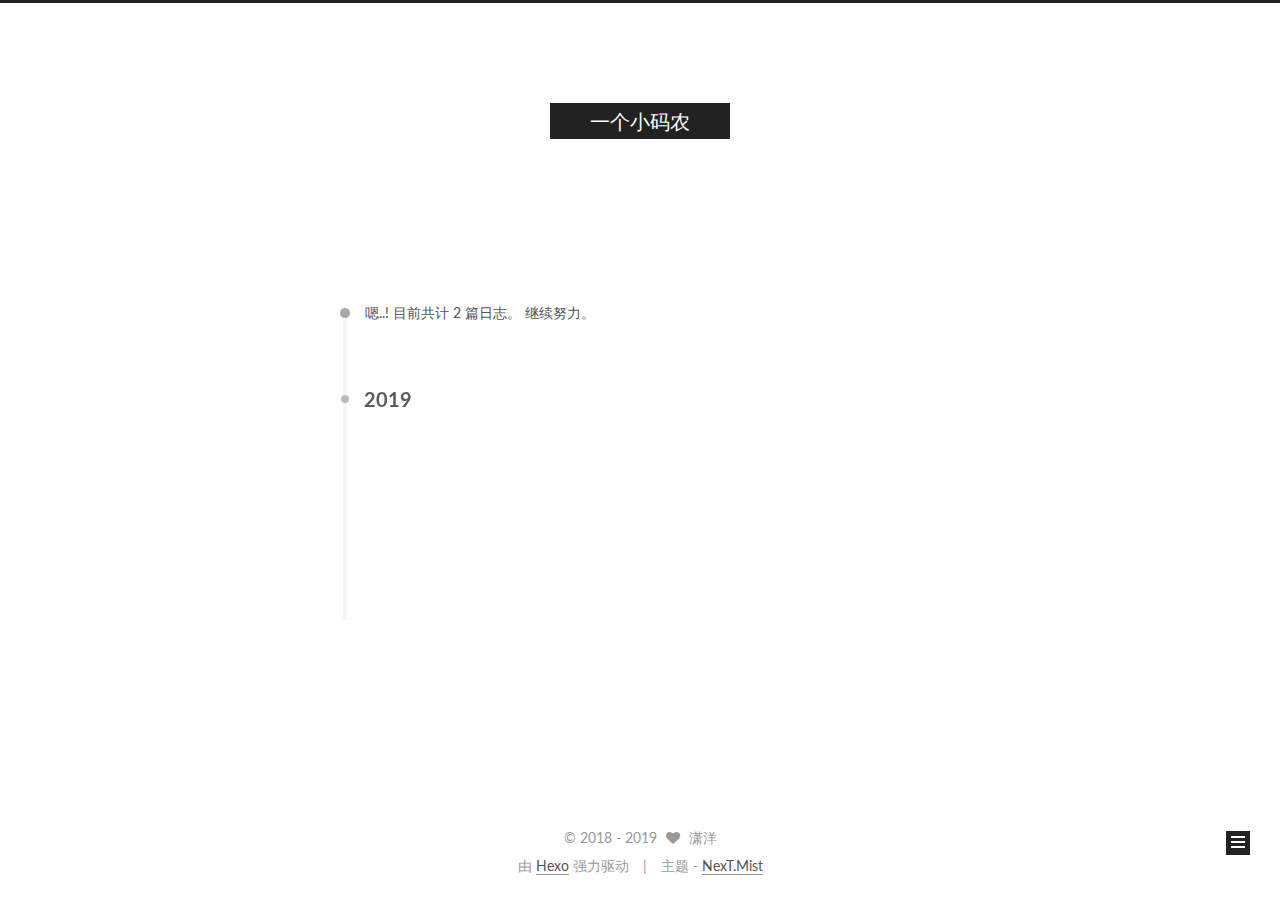
==== archives/index.html @ 67a206af "Site updated: 2019-01-12 18:33:57" ====
<!DOCTYPE html>



  


<html class="theme-next mist use-motion" lang="zh-Hans">
<head><meta name="generator" content="Hexo 3.8.0">
  <meta charset="UTF-8">
<meta http-equiv="X-UA-Compatible" content="IE=edge">
<meta name="viewport" content="width=device-width, initial-scale=1, maximum-scale=1">
<meta name="theme-color" content="#222">









<meta http-equiv="Cache-Control" content="no-transform">
<meta http-equiv="Cache-Control" content="no-siteapp">















  
  
  <link href="/lib/fancybox/source/jquery.fancybox.css?v=2.1.5" rel="stylesheet" type="text/css">




  
  
  
  

  
    
    
  

  

  

  

  

  
    
    
    <link href="//fonts.googleapis.com/css?family=Lato:300,300italic,400,400italic,700,700italic&subset=latin,latin-ext" rel="stylesheet" type="text/css">
  






<link href="/lib/font-awesome/css/font-awesome.min.css?v=4.6.2" rel="stylesheet" type="text/css">

<link href="/css/main.css?v=5.1.2" rel="stylesheet" type="text/css">


  <meta name="keywords" content="码农">








  <link rel="shortcut icon" type="image/x-icon" href="/favicon-1.ico?v=5.1.2">






<meta name="description" content="一个小码农的搬砖笔记">
<meta name="keywords" content="java, spring, 潇洋">
<meta property="og:type" content="website">
<meta property="og:title" content="一个小码农">
<meta property="og:url" content="http://yoursite.com/archives/index.html">
<meta property="og:site_name" content="一个小码农">
<meta property="og:description" content="一个小码农的搬砖笔记">
<meta property="og:locale" content="zh-Hans">
<meta name="twitter:card" content="summary">
<meta name="twitter:title" content="一个小码农">
<meta name="twitter:description" content="一个小码农的搬砖笔记">



<script type="text/javascript" id="hexo.configurations">
  var NexT = window.NexT || {};
  var CONFIG = {
    root: '/',
    scheme: 'Mist',
    sidebar: {"position":"left","display":"post","offset":12,"offset_float":12,"b2t":false,"scrollpercent":false,"onmobile":false},
    fancybox: true,
    tabs: true,
    motion: true,
    duoshuo: {
      userId: '0',
      author: '博主'
    },
    algolia: {
      applicationID: '',
      apiKey: '',
      indexName: '',
      hits: {"per_page":10},
      labels: {"input_placeholder":"Search for Posts","hits_empty":"We didn't find any results for the search: ${query}","hits_stats":"${hits} results found in ${time} ms"}
    }
  };
</script>



  <link rel="canonical" href="http://yoursite.com/archives/">





  <title>归档 | 一个小码农</title>
  














</head>

<body itemscope="" itemtype="http://schema.org/WebPage" lang="zh-Hans">

  
  
    
  

  <div class="container sidebar-position-left  page-archive  ">
    <div class="headband"></div>

    <header id="header" class="header" itemscope="" itemtype="http://schema.org/WPHeader">
      <div class="header-inner"><div class="site-brand-wrapper">
  <div class="site-meta ">
    

    <div class="custom-logo-site-title">
      <a href="/" class="brand" rel="start">
        <span class="logo-line-before"><i></i></span>
        <span class="site-title">一个小码农</span>
        <span class="logo-line-after"><i></i></span>
      </a>
    </div>
      
        <p class="site-subtitle"></p>
      
  </div>

  <div class="site-nav-toggle">
    <button>
      <span class="btn-bar"></span>
      <span class="btn-bar"></span>
      <span class="btn-bar"></span>
    </button>
  </div>
</div>

<nav class="site-nav">
  

  
    <ul id="menu" class="menu">
      
        
        <li class="menu-item menu-item-home">
          <a href="/" rel="section">
            
              <i class="menu-item-icon fa fa-fw fa-home"></i> <br>
            
            首页
          </a>
        </li>
      
        
        <li class="menu-item menu-item-archives">
          <a href="/archives/" rel="section">
            
              <i class="menu-item-icon fa fa-fw fa-archive"></i> <br>
            
            归档
          </a>
        </li>
      
        
        <li class="menu-item menu-item-tags">
          <a href="/tags/" rel="section">
            
              <i class="menu-item-icon fa fa-fw fa-tags"></i> <br>
            
            标签
          </a>
        </li>
      

      
    </ul>
  

  
</nav>



 </div>
    </header>

    <main id="main" class="main">
      <div class="main-inner">
        <div class="content-wrap">
          <div id="content" class="content">
            

  
  
  
  <div class="post-block archive">
    <div id="posts" class="posts-collapse">
      <span class="archive-move-on"></span>

      <span class="archive-page-counter">
        
        
        
          
        
        嗯..! 目前共计 2 篇日志。 继续努力。
      </span>

      

        
        
        

        
          
          <div class="collection-title">
            <h2 class="archive-year motion-element" id="archive-year-2019">2019</h2>
          </div>
        
        

        

  <article class="post post-type-normal" itemscope="" itemtype="http://schema.org/Article">
    <header class="post-header">

      <h2 class="post-title">
        
            <a class="post-title-link" href="/core-java/guava/" itemprop="url">
              
                <span itemprop="name">guava</span>
              
            </a>
        
      </h2>

      <div class="post-meta">
        <time class="post-time" itemprop="dateCreated" datetime="2019-01-12T11:44:44+08:00" content="2019-01-12">
          01-12
        </time>
      </div>

    </header>
  </article>



      

        
        
        

        
        

        

  <article class="post post-type-normal" itemscope="" itemtype="http://schema.org/Article">
    <header class="post-header">

      <h2 class="post-title">
        
            <a class="post-title-link" href="/uncategorized/hello-world/" itemprop="url">
              
                <span itemprop="name">Hello World</span>
              
            </a>
        
      </h2>

      <div class="post-meta">
        <time class="post-time" itemprop="dateCreated" datetime="2019-01-12T10:54:31+08:00" content="2019-01-12">
          01-12
        </time>
      </div>

    </header>
  </article>



      

    </div>
  </div>
  
  
  

  



          </div>
          


          

        </div>
        
          
  
  <div class="sidebar-toggle">
    <div class="sidebar-toggle-line-wrap">
      <span class="sidebar-toggle-line sidebar-toggle-line-first"></span>
      <span class="sidebar-toggle-line sidebar-toggle-line-middle"></span>
      <span class="sidebar-toggle-line sidebar-toggle-line-last"></span>
    </div>
  </div>

  <aside id="sidebar" class="sidebar">
    
    <div class="sidebar-inner">

      

      

      <section class="site-overview sidebar-panel sidebar-panel-active">
        <div class="site-author motion-element" itemprop="author" itemscope="" itemtype="http://schema.org/Person">
          <img class="site-author-image" itemprop="image" src="/uploads/avatar.jpg" alt="潇洋">
          <p class="site-author-name" itemprop="name">潇洋</p>
           
              <p class="site-description motion-element" itemprop="description">一个小码农的搬砖笔记</p>
          
        </div>
        <nav class="site-state motion-element">

          
            <div class="site-state-item site-state-posts">
              <a href="/archives/">
                <span class="site-state-item-count">2</span>
                <span class="site-state-item-name">日志</span>
              </a>
            </div>
          

          
            
            
            <div class="site-state-item site-state-categories">
              <a href="/categories/index.html">
                <span class="site-state-item-count">1</span>
                <span class="site-state-item-name">分类</span>
              </a>
            </div>
          

          
            
            
            <div class="site-state-item site-state-tags">
              <a href="/tags/index.html">
                <span class="site-state-item-count">2</span>
                <span class="site-state-item-name">标签</span>
              </a>
            </div>
          

        </nav>

        

        <div class="links-of-author motion-element">
          
            
              <span class="links-of-author-item">
                <a href="https://github.com/xiaoyang214" target="_blank" title="GitHub">
                  
                    <i class="fa fa-fw fa-github"></i>
                  
                    
                      GitHub
                    
                </a>
              </span>
            
              <span class="links-of-author-item">
                <a href="xiaoyangxiaolei214@gmail.com" target="_blank" title="Google">
                  
                    <i class="fa fa-fw fa-google"></i>
                  
                    
                      Google
                    
                </a>
              </span>
            
          
        </div>

        
        

        
        

        


      </section>

      

      

    </div>
  </aside>


        
      </div>
    </main>

    <footer id="footer" class="footer">
      <div class="footer-inner">
        <div class="copyright">
  
  &copy;  2018 - 
  <span itemprop="copyrightYear">2019</span>
  <span class="with-love">
    <i class="fa fa-heart"></i>
  </span>
  <span class="author" itemprop="copyrightHolder">潇洋</span>
</div>


<div class="powered-by">
  由 <a class="theme-link" href="https://hexo.io">Hexo</a> 强力驱动
</div>

<div class="theme-info">
  主题 -
  <a class="theme-link" href="https://github.com/iissnan/hexo-theme-next">
    NexT.Mist
  </a>
</div>


        

        
      </div>
    </footer>

    
      <div class="back-to-top">
        <i class="fa fa-arrow-up"></i>
        
      </div>
    

  </div>

  

<script type="text/javascript">
  if (Object.prototype.toString.call(window.Promise) !== '[object Function]') {
    window.Promise = null;
  }
</script>









  












  
  <script type="text/javascript" src="/lib/jquery/index.js?v=2.1.3"></script>

  
  <script type="text/javascript" src="/lib/fastclick/lib/fastclick.min.js?v=1.0.6"></script>

  
  <script type="text/javascript" src="/lib/jquery_lazyload/jquery.lazyload.js?v=1.9.7"></script>

  
  <script type="text/javascript" src="/lib/velocity/velocity.min.js?v=1.2.1"></script>

  
  <script type="text/javascript" src="/lib/velocity/velocity.ui.min.js?v=1.2.1"></script>

  
  <script type="text/javascript" src="/lib/fancybox/source/jquery.fancybox.pack.js?v=2.1.5"></script>


  


  <script type="text/javascript" src="/js/src/utils.js?v=5.1.2"></script>

  <script type="text/javascript" src="/js/src/motion.js?v=5.1.2"></script>



  
  

  
  
    <script type="text/javascript" id="motion.page.archive">
      $('.archive-year').velocity('transition.slideLeftIn');
    </script>
  


  


  <script type="text/javascript" src="/js/src/bootstrap.js?v=5.1.2"></script>



  


  




	





  





  






  





  

  

  

  

  

  

</body>
</html>
---- css/main.css ----
/* normalize.css v3.0.2 | MIT License | git.io/normalize */
html {
  font-family: sans-serif; /* 1 */
  -ms-text-size-adjust: 100%; /* 2 */
  -webkit-text-size-adjust: 100%; /* 2 */
}
body {
  margin: 0;
}
article,
aside,
details,
figcaption,
figure,
footer,
header,
hgroup,
main,
menu,
nav,
section,
summary {
  display: block;
}
audio,
canvas,
progress,
video {
  display: inline-block; /* 1 */
  vertical-align: baseline; /* 2 */
}
audio:not([controls]) {
  display: none;
  height: 0;
}
[hidden],
template {
  display: none;
}
a {
  background-color: transparent;
}
a:active,
a:hover {
  outline: 0;
}
abbr[title] {
  border-bottom: 1px dotted;
}
b,
strong {
  font-weight: bold;
}
dfn {
  font-style: italic;
}
h1 {
  font-size: 2em;
  margin: 0.67em 0;
}
mark {
  background: #ff0;
  color: #000;
}
small {
  font-size: 80%;
}
sub,
sup {
  font-size: 75%;
  line-height: 0;
  position: relative;
  vertical-align: baseline;
}
sup {
  top: -0.5em;
}
sub {
  bottom: -0.25em;
}
img {
  border: 0;
}
svg:not(:root) {
  overflow: hidden;
}
figure {
  margin: 1em 40px;
}
hr {
  -moz-box-sizing: content-box;
  box-sizing: content-box;
  height: 0;
}
pre {
  overflow: auto;
}
code,
kbd,
pre,
samp {
  font-family: monospace, monospace;
  font-size: 1em;
}
button,
input,
optgroup,
select,
textarea {
  color: inherit; /* 1 */
  font: inherit; /* 2 */
  margin: 0; /* 3 */
}
button {
  overflow: visible;
}
button,
select {
  text-transform: none;
}
button,
html input[type="button"],
input[type="reset"],
input[type="submit"] {
  -webkit-appearance: button; /* 2 */
  cursor: pointer; /* 3 */
}
button[disabled],
html input[disabled] {
  cursor: default;
}
button::-moz-focus-inner,
input::-moz-focus-inner {
  border: 0;
  padding: 0;
}
input {
  line-height: normal;
}
input[type="checkbox"],
input[type="radio"] {
  box-sizing: border-box; /* 1 */
  padding: 0; /* 2 */
}
input[type="number"]::-webkit-inner-spin-button,
input[type="number"]::-webkit-outer-spin-button {
  height: auto;
}
input[type="search"] {
  -webkit-appearance: textfield; /* 1 */
  -moz-box-sizing: content-box;
  -webkit-box-sizing: content-box; /* 2 */
  box-sizing: content-box;
}
input[type="search"]::-webkit-search-cancel-button,
input[type="search"]::-webkit-search-decoration {
  -webkit-appearance: none;
}
fieldset {
  border: 1px solid #c0c0c0;
  margin: 0 2px;
  padding: 0.35em 0.625em 0.75em;
}
legend {
  border: 0; /* 1 */
  padding: 0; /* 2 */
}
textarea {
  overflow: auto;
}
optgroup {
  font-weight: bold;
}
table {
  border-collapse: collapse;
  border-spacing: 0;
}
td,
th {
  padding: 0;
}
::selection {
  background: #262a30;
  color: #fff;
}
body {
  position: relative;
  font-family: 'Lato', "PingFang SC", "Microsoft YaHei", sans-serif;
  font-size: 14px;
  line-height: 2;
  color: #555;
  background: #fff;
}
@media (max-width: 767px) {
  body {
    padding-right: 0 !important;
  }
}
@media (min-width: 768px) and (max-width: 991px) {
  body {
    padding-right: 0 !important;
  }
}
@media (min-width: 1600px) {
  body {
    font-size: 16px;
  }
}
h1,
h2,
h3,
h4,
h5,
h6 {
  margin: 0;
  padding: 0;
  font-weight: bold;
  line-height: 1.5;
  font-family: 'Lato', "PingFang SC", "Microsoft YaHei", sans-serif;
}
h2,
h3,
h4,
h5,
h6 {
  margin: 20px 0 15px;
}
h1 {
  font-size: 22px;
}
@media (max-width: 767px) {
  h1 {
    font-size: 18px;
  }
}
h2 {
  font-size: 20px;
}
@media (max-width: 767px) {
  h2 {
    font-size: 16px;
  }
}
h3 {
  font-size: 18px;
}
@media (max-width: 767px) {
  h3 {
    font-size: 14px;
  }
}
h4 {
  font-size: 16px;
}
@media (max-width: 767px) {
  h4 {
    font-size: 12px;
  }
}
h5 {
  font-size: 14px;
}
@media (max-width: 767px) {
  h5 {
    font-size: 10px;
  }
}
h6 {
  font-size: 12px;
}
@media (max-width: 767px) {
  h6 {
    font-size: 8px;
  }
}
p {
  margin: 0 0 20px 0;
}
a {
  color: #555;
  text-decoration: none;
  border-bottom: 1px solid #999;
  word-wrap: break-word;
}
a:hover {
  color: #222;
  border-bottom-color: #222;
}
blockquote {
  margin: 0;
  padding: 0;
}
img {
  display: block;
  margin: auto;
  max-width: 100%;
  height: auto;
}
hr {
  margin: 40px 0;
  height: 3px;
  border: none;
  background-color: #ddd;
  background-image: repeating-linear-gradient(-45deg, #fff, #fff 4px, transparent 4px, transparent 8px);
}
blockquote {
  padding: 0 15px;
  color: #666;
  border-left: 4px solid #ddd;
}
blockquote cite::before {
  content: "-";
  padding: 0 5px;
}
dt {
  font-weight: 700;
}
dd {
  margin: 0;
  padding: 0;
}
.text-left {
  text-align: left;
}
.text-center {
  text-align: center;
}
.text-right {
  text-align: right;
}
.text-justify {
  text-align: justify;
}
.text-nowrap {
  white-space: nowrap;
}
.text-lowercase {
  text-transform: lowercase;
}
.text-uppercase {
  text-transform: uppercase;
}
.text-capitalize {
  text-transform: capitalize;
}
.center-block {
  display: block;
  margin-left: auto;
  margin-right: auto;
}
.clearfix:before,
.clearfix:after {
  content: " ";
  display: table;
}
.clearfix:after {
  clear: both;
}
.pullquote {
  width: 45%;
}
.pullquote.left {
  float: left;
  margin-left: 5px;
  margin-right: 10px;
}
.pullquote.right {
  float: right;
  margin-left: 10px;
  margin-right: 5px;
}
.affix.affix.affix {
  position: fixed;
}
.translation {
  margin-top: -20px;
  font-size: 14px;
  color: #999;
}
.scrollbar-measure {
  width: 100px;
  height: 100px;
  overflow: scroll;
  position: absolute;
  top: -9999px;
}
.use-motion .motion-element {
  opacity: 0;
}
table {
  margin: 20px 0;
  width: 100%;
  border-collapse: collapse;
  border-spacing: 0;
  border: 1px solid #ddd;
  font-size: 14px;
  table-layout: fixed;
  word-wrap: break-all;
}
table>tbody>tr:nth-of-type(odd) {
  background-color: #f9f9f9;
}
table>tbody>tr:hover {
  background-color: #f5f5f5;
}
caption,
th,
td {
  padding: 8px;
  text-align: left;
  vertical-align: middle;
  font-weight: normal;
}
th,
td {
  border-bottom: 3px solid #ddd;
  border-right: 1px solid #eee;
}
th {
  padding-bottom: 10px;
  font-weight: 700;
}
td {
  border-bottom-width: 1px;
}
html,
body {
  height: 100%;
}
.container {
  position: relative;
  min-height: 100%;
}
.header-inner {
  margin: 0 auto;
  padding: 100px 0 70px;
  width: 700px;
}
@media (min-width: 1600px) {
  .container .header-inner {
    width: 900px;
  }
}
.main {
  padding-bottom: 150px;
}
.main-inner {
  margin: 0 auto;
  width: 700px;
}
@media (min-width: 1600px) {
  .container .main-inner {
    width: 900px;
  }
}
.footer {
  position: absolute;
  left: 0;
  bottom: 0;
  width: 100%;
  min-height: 50px;
}
.footer-inner {
  box-sizing: border-box;
  margin: 20px auto;
  width: 700px;
}
@media (min-width: 1600px) {
  .container .footer-inner {
    width: 900px;
  }
}
pre,
.highlight {
  overflow: auto;
  margin: 20px 0;
  padding: 0;
  font-size: 13px;
  color: #4d4d4c;
  background: #f7f7f7;
  line-height: 1.6;
}
pre,
code {
  font-family: consolas, Menlo, "PingFang SC", "Microsoft YaHei", monospace;
}
code {
  padding: 2px 4px;
  word-wrap: break-word;
  color: #555;
  background: #eee;
  border-radius: 3px;
  font-size: 13px;
}
pre code {
  padding: 0;
  color: #4d4d4c;
  background: none;
  text-shadow: none;
}
.highlight {
  border-radius: 1px;
}
.highlight pre {
  border: none;
  margin: 0;
  padding: 10px 0;
}
.highlight table {
  margin: 0;
  width: auto;
  border: none;
}
.highlight td {
  border: none;
  padding: 0;
}
.highlight figcaption {
  font-size: 1em;
  color: #4d4d4c;
  line-height: 1em;
  margin-bottom: 1em;
}
.highlight figcaption:before,
.highlight figcaption:after {
  content: " ";
  display: table;
}
.highlight figcaption:after {
  clear: both;
}
.highlight figcaption a {
  float: right;
  color: #4d4d4c;
}
.highlight figcaption a:hover {
  border-bottom-color: #4d4d4c;
}
.highlight .gutter pre {
  padding-left: 10px;
  padding-right: 10px;
  color: #869194;
  text-align: right;
  background-color: #eff2f3;
}
.highlight .code pre {
  width: 100%;
  padding-left: 10px;
  padding-right: 10px;
  background-color: #f7f7f7;
}
.highlight .line {
  height: 20px;
}
.gutter {
  -webkit-user-select: none;
  -moz-user-select: none;
  -ms-user-select: none;
  user-select: none;
}
.gist table {
  width: auto;
}
.gist table td {
  border: none;
}
pre .deletion {
  background: #fdd;
}
pre .addition {
  background: #dfd;
}
pre .meta {
  color: #8959a8;
}
pre .comment {
  color: #8e908c;
}
pre .variable,
pre .attribute,
pre .tag,
pre .regexp,
pre .ruby .constant,
pre .xml .tag .title,
pre .xml .pi,
pre .xml .doctype,
pre .html .doctype,
pre .css .id,
pre .css .class,
pre .css .pseudo {
  color: #c82829;
}
pre .number,
pre .preprocessor,
pre .built_in,
pre .literal,
pre .params,
pre .constant,
pre .command {
  color: #f5871f;
}
pre .ruby .class .title,
pre .css .rules .attribute,
pre .string,
pre .value,
pre .inheritance,
pre .header,
pre .ruby .symbol,
pre .xml .cdata,
pre .special,
pre .number,
pre .formula {
  color: #718c00;
}
pre .title,
pre .css .hexcolor {
  color: #3e999f;
}
pre .function,
pre .python .decorator,
pre .python .title,
pre .ruby .function .title,
pre .ruby .title .keyword,
pre .perl .sub,
pre .javascript .title,
pre .coffeescript .title {
  color: #4271ae;
}
pre .keyword,
pre .javascript .function {
  color: #8959a8;
}
.full-image.full-image.full-image {
  border: none;
  max-width: 100%;
  width: auto;
  margin: 20px auto;
}
@media (min-width: 992px) {
  .full-image.full-image.full-image {
    max-width: none;
    width: 110%;
    margin: 25px -5%;
  }
}
.blockquote-center,
.page-home .post-type-quote blockquote,
.page-post-detail .post-type-quote blockquote {
  position: relative;
  margin: 40px 0;
  padding: 0;
  border-left: none;
  text-align: center;
}
.blockquote-center::before,
.page-home .post-type-quote blockquote::before,
.page-post-detail .post-type-quote blockquote::before,
.blockquote-center::after,
.page-home .post-type-quote blockquote::after,
.page-post-detail .post-type-quote blockquote::after {
  position: absolute;
  content: ' ';
  display: block;
  width: 100%;
  height: 24px;
  opacity: 0.2;
  background-repeat: no-repeat;
  background-position: 0 -6px;
  background-size: 22px 22px;
}
.blockquote-center::before,
.page-home .post-type-quote blockquote::before,
.page-post-detail .post-type-quote blockquote::before {
  top: -20px;
  background-image: url("../images/quote-l.svg");
  border-top: 1px solid #ccc;
}
.blockquote-center::after,
.page-home .post-type-quote blockquote::after,
.page-post-detail .post-type-quote blockquote::after {
  bottom: -20px;
  background-image: url("../images/quote-r.svg");
  border-bottom: 1px solid #ccc;
  background-position: 100% 8px;
}
.blockquote-center p,
.page-home .post-type-quote blockquote p,
.page-post-detail .post-type-quote blockquote p,
.blockquote-center div,
.page-home .post-type-quote blockquote div,
.page-post-detail .post-type-quote blockquote div {
  text-align: center;
}
.post .post-body .group-picture img {
  box-sizing: border-box;
  padding: 0 3px;
  border: none;
}
.post .group-picture-row {
  overflow: hidden;
  margin-top: 6px;
}
.post .group-picture-row:first-child {
  margin-top: 0;
}
.post .group-picture-column {
  float: left;
}
.page-post-detail .post-body .group-picture-column {
  float: none;
  margin-top: 10px;
  width: auto !important;
}
.page-post-detail .post-body .group-picture-column img {
  margin: 0 auto;
}
.page-archive .group-picture-container {
  overflow: hidden;
}
.page-archive .group-picture-row {
  float: left;
}
.page-archive .group-picture-row:first-child {
  margin-top: 6px;
}
.page-archive .group-picture-column {
  max-width: 150px;
  max-height: 150px;
}
.post-body .note {
  position: relative;
  padding: 15px;
  margin-bottom: 20px;
  border: 1px solid #eee;
  border-left-width: 5px;
  border-radius: 3px;
}
.post-body .note h2,
.post-body .note h3,
.post-body .note h4,
.post-body .note h5,
.post-body .note h6 {
  margin-top: 0;
  margin-bottom: 0;
  border-bottom: initial;
  padding-top: 0 !important;
}
.post-body .note p:first-child,
.post-body .note ul:first-child,
.post-body .note ol:first-child,
.post-body .note table:first-child,
.post-body .note pre:first-child,
.post-body .note blockquote:first-child {
  margin-top: 0;
}
.post-body .note p:last-child,
.post-body .note ul:last-child,
.post-body .note ol:last-child,
.post-body .note table:last-child,
.post-body .note pre:last-child,
.post-body .note blockquote:last-child {
  margin-bottom: 0;
}
.post-body .note.default {
  border-left-color: #777;
}
.post-body .note.default h2,
.post-body .note.default h3,
.post-body .note.default h4,
.post-body .note.default h5,
.post-body .note.default h6 {
  color: #777;
}
.post-body .note.primary {
  border-left-color: #6f42c1;
}
.post-body .note.primary h2,
.post-body .note.primary h3,
.post-body .note.primary h4,
.post-body .note.primary h5,
.post-body .note.primary h6 {
  color: #6f42c1;
}
.post-body .note.info {
  border-left-color: #428bca;
}
.post-body .note.info h2,
.post-body .note.info h3,
.post-body .note.info h4,
.post-body .note.info h5,
.post-body .note.info h6 {
  color: #428bca;
}
.post-body .note.success {
  border-left-color: #5cb85c;
}
.post-body .note.success h2,
.post-body .note.success h3,
.post-body .note.success h4,
.post-body .note.success h5,
.post-body .note.success h6 {
  color: #5cb85c;
}
.post-body .note.warning {
  border-left-color: #f0ad4e;
}
.post-body .note.warning h2,
.post-body .note.warning h3,
.post-body .note.warning h4,
.post-body .note.warning h5,
.post-body .note.warning h6 {
  color: #f0ad4e;
}
.post-body .note.danger {
  border-left-color: #d9534f;
}
.post-body .note.danger h2,
.post-body .note.danger h3,
.post-body .note.danger h4,
.post-body .note.danger h5,
.post-body .note.danger h6 {
  color: #d9534f;
}
.post-body .label {
  display: inline;
  padding: 0 2px;
  white-space: nowrap;
}
.post-body .label.default {
  background-color: #f0f0f0;
}
.post-body .label.primary {
  background-color: #efe6f7;
}
.post-body .label.info {
  background-color: #e5f2f8;
}
.post-body .label.success {
  background-color: #e7f4e9;
}
.post-body .label.warning {
  background-color: #fcf6e1;
}
.post-body .label.danger {
  background-color: #fae8eb;
}
.post-body .tabs {
  position: relative;
  display: block;
  margin-bottom: 20px;
  padding-top: 10px;
}
.post-body .tabs ul.nav-tabs {
  margin: 0;
  padding: 0;
  display: flex;
  margin-bottom: -1px;
}
@media (max-width: 413px) {
  .post-body .tabs ul.nav-tabs {
    display: block;
    margin-bottom: 5px;
  }
}
.post-body .tabs ul.nav-tabs li.tab {
  list-style-type: none !important;
  margin: 0 0.25em 0 0;
  border-top: 3px solid transparent;
  border-left: 1px solid transparent;
  border-right: 1px solid transparent;
}
@media (max-width: 413px) {
  .post-body .tabs ul.nav-tabs li.tab {
    margin: initial;
    border-top: 1px solid transparent;
    border-left: 3px solid transparent;
    border-right: 1px solid transparent;
    border-bottom: 1px solid transparent;
  }
}
.post-body .tabs ul.nav-tabs li.tab a {
  outline: 0;
  border-bottom: initial;
  display: block;
  line-height: 1.8em;
  padding: 0.25em 0.75em;
  transition-duration: 0.2s;
  transition-timing-function: ease-out;
  transition-delay: 0s;
}
.post-body .tabs ul.nav-tabs li.tab a i {
  width: 1.285714285714286em;
}
.post-body .tabs ul.nav-tabs li.tab.active {
  border-top: 3px solid #fc6423;
  border-left: 1px solid #ddd;
  border-right: 1px solid #ddd;
  background-color: #fff;
}
@media (max-width: 413px) {
  .post-body .tabs ul.nav-tabs li.tab.active {
    border-top: 1px solid #ddd;
    border-left: 3px solid #fc6423;
    border-right: 1px solid #ddd;
    border-bottom: 1px solid #ddd;
  }
}
.post-body .tabs ul.nav-tabs li.tab.active a {
  cursor: default;
  color: #555;
}
.post-body .tabs .tab-content {
  background-color: #fff;
}
.post-body .tabs .tab-content .tab-pane {
  border: 1px solid #ddd;
  padding: 20px 20px 0 20px;
}
.post-body .tabs .tab-content .tab-pane:not(.active) {
  display: none !important;
}
.post-body .tabs .tab-content .tab-pane.active {
  display: block !important;
}
.btn {
  display: inline-block;
  padding: 0 20px;
  font-size: 14px;
  color: #fff;
  background: #222;
  border: 2px solid #222;
  text-decoration: none;
  border-radius: 0;
  transition-property: background-color;
  transition-duration: 0.2s;
  transition-timing-function: ease-in-out;
  transition-delay: 0s;
}
.btn:hover,
.post-button .btn:hover {
  border-color: #222;
  color: #222;
  background: #fff;
}
.btn-bar {
  display: block;
  width: 22px;
  height: 2px;
  background: #555;
  border-radius: 1px;
}
.btn-bar+.btn-bar {
  margin-top: 4px;
}
.pagination {
  margin: 120px 0 40px;
  text-align: center;
  border-top: 1px solid #eee;
}
.page-number-basic,
.pagination .prev,
.pagination .next,
.pagination .page-number,
.pagination .space {
  display: inline-block;
  position: relative;
  top: -1px;
  margin: 0 10px;
  padding: 0 10px;
  line-height: 30px;
}
@media (max-width: 767px) {
  .page-number-basic,
  .pagination .prev,
  .pagination .next,
  .pagination .page-number,
  .pagination .space {
    margin: 0 5px;
  }
}
.pagination .prev,
.pagination .next,
.pagination .page-number {
  border-bottom: 0;
  border-top: 1px solid #eee;
  transition-property: border-color;
  transition-duration: 0.2s;
  transition-timing-function: ease-in-out;
  transition-delay: 0s;
}
.pagination .prev:hover,
.pagination .next:hover,
.pagination .page-number:hover {
  border-top-color: #222;
}
.pagination .space {
  padding: 0;
  margin: 0;
}
.pagination .prev {
  margin-left: 0;
}
.pagination .next {
  margin-right: 0;
}
.pagination .page-number.current {
  color: #fff;
  background: #ccc;
  border-top-color: #ccc;
}
@media (max-width: 767px) {
  .pagination {
    border-top: none;
  }
  .pagination .prev,
  .pagination .next,
  .pagination .page-number {
    margin-bottom: 10px;
    border-top: 0;
    border-bottom: 1px solid #eee;
  }
  .pagination .prev:hover,
  .pagination .next:hover,
  .pagination .page-number:hover {
    border-bottom-color: #222;
  }
}
.comments {
  margin: 60px 20px 0;
}
.tag-cloud {
  text-align: center;
}
.tag-cloud a {
  display: inline-block;
  margin: 10px;
}
.back-to-top {
  box-sizing: border-box;
  position: fixed;
  bottom: -100px;
  right: 30px;
  z-index: 1050;
  padding: 0 6px;
  width: 24px;
  background: #222;
  font-size: 12px;
  opacity: 1;
  color: #fff;
  cursor: pointer;
  text-align: center;
  -webkit-transform: translateZ(0);
  transition-property: bottom;
  transition-duration: 0.2s;
  transition-timing-function: ease-in-out;
  transition-delay: 0s;
}
@media (min-width: 768px) and (max-width: 991px) {
  .back-to-top {
    display: none !important;
  }
}
@media (max-width: 767px) {
  .back-to-top {
    display: none !important;
  }
}
.back-to-top.back-to-top-on {
  bottom: 19px;
}
.header {
  background: transparent;
}
.header-inner {
  position: relative;
}
.headband {
  height: 3px;
  background: #222;
}
.site-meta {
  margin: 0;
  text-align: center;
}
@media (max-width: 767px) {
  .site-meta {
    text-align: center;
  }
}
.brand {
  position: relative;
  display: inline-block;
  padding: 0 40px;
  color: #fff;
  background: #222;
  border-bottom: none;
}
.brand:hover {
  color: #fff;
}
.logo {
  display: inline-block;
  margin-right: 5px;
  line-height: 36px;
  vertical-align: top;
}
.site-title {
  display: inline-block;
  vertical-align: top;
  line-height: 36px;
  font-size: 20px;
  font-weight: normal;
  font-family: 'Lato', "PingFang SC", "Microsoft YaHei", sans-serif;
}
.site-subtitle {
  margin-top: 10px;
  font-size: 13px;
  color: #999;
}
.use-motion .brand {
  opacity: 0;
}
.use-motion .logo,
.use-motion .site-title,
.use-motion .site-subtitle {
  opacity: 0;
  position: relative;
  top: -10px;
}
.site-nav-toggle {
  display: none;
  position: absolute;
  top: 10px;
  left: 10px;
}
@media (max-width: 767px) {
  .site-nav-toggle {
    display: block;
  }
}
.site-nav-toggle button {
  margin-top: 2px;
  padding: 9px 10px;
  background: transparent;
  border: none;
}
@media (max-width: 767px) {
  .site-nav {
    display: none;
    margin: 0 -10px;
    padding: 0 10px;
    clear: both;
    border-top: 1px solid #ddd;
  }
}
@media (min-width: 768px) and (max-width: 991px) {
  .site-nav {
    display: block !important;
  }
}
@media (min-width: 992px) {
  .site-nav {
    display: block !important;
  }
}
.menu {
  margin-top: 20px;
  padding-left: 0;
  text-align: center;
}
.menu .menu-item {
  display: inline-block;
  margin: 0 10px;
  list-style: none;
}
@media screen and (max-width: 767px) {
  .menu .menu-item {
    margin-top: 10px;
  }
}
.menu .menu-item a {
  display: block;
  font-size: 13px;
  line-height: inherit;
  border-bottom: 1px solid transparent;
  transition-property: border-color;
  transition-duration: 0.2s;
  transition-timing-function: ease-in-out;
  transition-delay: 0s;
}
.menu .menu-item a:hover {
  border-bottom-color: #222;
}
.menu .menu-item .fa {
  margin-right: 5px;
}
.use-motion .menu-item {
  opacity: 0;
}
.post-body {
  font-family: 'Lato', "PingFang SC", "Microsoft YaHei", sans-serif;
}
@media (max-width: 767px) {
  .post-body {
    word-break: break-word;
  }
}
.post-body .fancybox img {
  display: block !important;
  margin: 0 auto;
  cursor: pointer;
  cursor: zoom-in;
  cursor: -webkit-zoom-in;
}
.post-body .image-caption,
.post-body .figure .caption {
  margin: 10px auto 15px;
  text-align: center;
  font-size: 14px;
  color: #999;
  font-weight: bold;
  line-height: 1;
}
.post-sticky-flag {
  display: inline-block;
  font-size: 16px;
  -ms-transform: rotate(30deg);
  -webkit-transform: rotate(30deg);
  -moz-transform: rotate(30deg);
  -ms-transform: rotate(30deg);
  -o-transform: rotate(30deg);
  transform: rotate(30deg);
}
.posts-expand {
  padding-top: 40px;
}
@media (max-width: 767px) {
  .posts-expand {
    margin: 0 20px;
  }
  .post-body pre {
    padding: 10px;
  }
  .post-body pre .gutter pre {
    padding-right: 10px;
  }
  .post-body .highlight {
    margin-left: 0px;
    margin-right: 0px;
    padding: 0;
  }
  .post-body .highlight .gutter pre {
    padding-right: 10px;
  }
}
@media (min-width: 992px) {
  .posts-expand .post-body {
    text-align: justify;
  }
}
.posts-expand .post-body h2,
.posts-expand .post-body h3,
.posts-expand .post-body h4,
.posts-expand .post-body h5,
.posts-expand .post-body h6 {
  padding-top: 10px;
}
.posts-expand .post-body h2 .header-anchor,
.posts-expand .post-body h3 .header-anchor,
.posts-expand .post-body h4 .header-anchor,
.posts-expand .post-body h5 .header-anchor,
.posts-expand .post-body h6 .header-anchor {
  float: right;
  margin-left: 10px;
  color: #ccc;
  border-bottom-style: none;
  visibility: hidden;
}
.posts-expand .post-body h2 .header-anchor:hover,
.posts-expand .post-body h3 .header-anchor:hover,
.posts-expand .post-body h4 .header-anchor:hover,
.posts-expand .post-body h5 .header-anchor:hover,
.posts-expand .post-body h6 .header-anchor:hover {
  color: inherit;
}
.posts-expand .post-body h2:hover .header-anchor,
.posts-expand .post-body h3:hover .header-anchor,
.posts-expand .post-body h4:hover .header-anchor,
.posts-expand .post-body h5:hover .header-anchor,
.posts-expand .post-body h6:hover .header-anchor {
  visibility: visible;
}
.posts-expand .post-body ul li {
  list-style: circle;
}
.posts-expand .post-body img {
  box-sizing: border-box;
  margin: auto;
  padding: 3px;
  border: 1px solid #ddd;
}
.posts-expand .fancybox img {
  margin: 0 auto;
}
@media (max-width: 767px) {
  .posts-collapse {
    margin: 0 20px;
  }
  .posts-collapse .post-title,
  .posts-collapse .post-meta {
    display: block;
    width: auto;
    text-align: left;
  }
}
.posts-collapse {
  position: relative;
  z-index: 1010;
  margin-left: 55px;
}
.posts-collapse::after {
  content: " ";
  position: absolute;
  top: 20px;
  left: 0;
  margin-left: -2px;
  width: 4px;
  height: 100%;
  background: #f5f5f5;
  z-index: -1;
}
@media (max-width: 767px) {
  .posts-collapse {
    margin: 0 20px;
  }
}
.posts-collapse .collection-title {
  position: relative;
  margin: 60px 0;
}
.posts-collapse .collection-title h1,
.posts-collapse .collection-title h2 {
  margin-left: 20px;
}
.posts-collapse .collection-title small {
  color: #bbb;
  margin-left: 5px;
}
.posts-collapse .collection-title::before {
  content: " ";
  position: absolute;
  left: 0;
  top: 50%;
  margin-left: -4px;
  margin-top: -4px;
  width: 8px;
  height: 8px;
  background: #bbb;
  border-radius: 50%;
}
.posts-collapse .post {
  margin: 30px 0;
}
.posts-collapse .post-header {
  position: relative;
  transition-duration: 0.2s;
  transition-timing-function: ease-in-out;
  transition-delay: 0s;
  transition-property: border;
  border-bottom: 1px dashed #ccc;
}
.posts-collapse .post-header::before {
  content: " ";
  position: absolute;
  left: 0;
  top: 12px;
  width: 6px;
  height: 6px;
  margin-left: -4px;
  background: #bbb;
  border-radius: 50%;
  border: 1px solid #fff;
  transition-duration: 0.2s;
  transition-timing-function: ease-in-out;
  transition-delay: 0s;
  transition-property: background;
}
.posts-collapse .post-header:hover {
  border-bottom-color: #666;
}
.posts-collapse .post-header:hover::before {
  background: #222;
}
.posts-collapse .post-meta {
  position: absolute;
  font-size: 12px;
  left: 20px;
  top: 5px;
}
.posts-collapse .post-comments-count {
  display: none;
}
.posts-collapse .post-title {
  margin-left: 60px;
  font-size: 16px;
  font-weight: normal;
  line-height: inherit;
}
.posts-collapse .post-title::after {
  margin-left: 3px;
  opacity: 0.6;
}
.posts-collapse .post-title a {
  color: #666;
  border-bottom: none;
}
.page-home .post-type-quote .post-header,
.page-post-detail .post-type-quote .post-header,
.page-home .post-type-quote .post-tags,
.page-post-detail .post-type-quote .post-tags {
  display: none;
}
.posts-expand .post-title {
  font-size: 26px;
  text-align: center;
  word-break: break-word;
  font-weight: 400;
}
@media (max-width: 767px) {
  .posts-expand .post-title {
    font-size: 22px;
  }
}
.posts-expand .post-title-link {
  display: inline-block;
  position: relative;
  color: #555;
  border-bottom: none;
  line-height: 1.2;
  vertical-align: top;
}
.posts-expand .post-title-link::before {
  content: "";
  position: absolute;
  width: 100%;
  height: 2px;
  bottom: 0;
  left: 0;
  background-color: #000;
  visibility: hidden;
  -webkit-transform: scaleX(0);
  -moz-transform: scaleX(0);
  -ms-transform: scaleX(0);
  -o-transform: scaleX(0);
  transform: scaleX(0);
  transition-duration: 0.2s;
  transition-timing-function: ease-in-out;
  transition-delay: 0s;
}
.posts-expand .post-title-link:hover::before {
  visibility: visible;
  -webkit-transform: scaleX(1);
  -moz-transform: scaleX(1);
  -ms-transform: scaleX(1);
  -o-transform: scaleX(1);
  transform: scaleX(1);
}
.posts-expand .post-title-link .fa {
  font-size: 16px;
}
.posts-expand .post-meta {
  margin: 3px 0 60px 0;
  color: #999;
  font-family: 'Lato', "PingFang SC", "Microsoft YaHei", sans-serif;
  font-size: 12px;
  text-align: center;
}
.posts-expand .post-meta .post-category-list {
  display: inline-block;
  margin: 0;
  padding: 3px;
}
.posts-expand .post-meta .post-category-list-link {
  color: #999;
}
.posts-expand .post-meta .post-description {
  font-size: 14px;
  margin-top: 2px;
}
.post-wordcount {
  display: inline-block;
}
.post-meta-divider {
  margin: 0 0.5em;
}
.post-meta-item-icon {
  margin-right: 3px;
}
@media (min-width: 768px) and (max-width: 991px) {
  .post-meta-item-icon {
    display: inline-block;
  }
}
@media (max-width: 767px) {
  .post-meta-item-icon {
    display: inline-block;
  }
}
@media (min-width: 768px) and (max-width: 991px) {
  .post-meta-item-text {
    display: none;
  }
}
@media (max-width: 767px) {
  .post-meta-item-text {
    display: none;
  }
}
@media (max-width: 767px) {
  .posts-expand .post-comments-count {
    display: none;
  }
}
.post-button {
  margin-top: 50px;
}
.post-button .btn {
  color: #fff;
  font-size: 14px;
  background: #222;
  border-radius: 0;
  line-height: 2;
  margin: 0 4px 8px 4px;
}
.post-button .fa-fw {
  width: 1.285714285714286em;
  text-align: left;
}
.posts-expand .post-tags {
  margin-top: 40px;
  text-align: center;
}
.posts-expand .post-tags a {
  display: inline-block;
  margin-right: 10px;
  font-size: 13px;
}
.post-nav {
  display: table;
  margin-top: 15px;
  width: 100%;
  border-top: 1px solid #eee;
}
.post-nav-divider {
  display: table-cell;
  width: 10%;
}
.post-nav-item {
  display: table-cell;
  padding: 10px 0 0 0;
  width: 45%;
  vertical-align: top;
}
.post-nav-item a {
  position: relative;
  display: block;
  line-height: 25px;
  font-size: 14px;
  color: #555;
  border-bottom: none;
}
.post-nav-item a:hover {
  color: #222;
  border-bottom: none;
}
.post-nav-item a:active {
  top: 2px;
}
.post-nav-item .fa {
  position: absolute;
  top: 8px;
  left: 0;
  font-size: 12px;
}
.post-nav-next a {
  padding-left: 15px;
}
.post-nav-prev {
  text-align: right;
}
.post-nav-prev a {
  padding-right: 15px;
}
.post-nav-prev .fa {
  right: 0;
  left: auto;
}
.posts-expand .post-eof {
  display: block;
  margin: 80px auto 60px;
  width: 8%;
  height: 1px;
  background: #ccc;
  text-align: center;
}
.post:last-child .post-eof.post-eof.post-eof {
  display: none;
}
.post-gallery {
  display: table;
  table-layout: fixed;
  width: 100%;
  border-collapse: separate;
}
.post-gallery-row {
  display: table-row;
}
.post-gallery .post-gallery-img {
  display: table-cell;
  text-align: center;
  vertical-align: middle;
  border: none;
}
.post-gallery .post-gallery-img img {
  max-width: 100%;
  max-height: 100%;
  border: none;
}
.fancybox-close,
.fancybox-close:hover {
  border: none;
}
.rtl.post-body p,
.rtl.post-body a,
.rtl.post-body h1,
.rtl.post-body h2,
.rtl.post-body h3,
.rtl.post-body h4,
.rtl.post-body h5,
.rtl.post-body h6,
.rtl.post-body li,
.rtl.post-body ul,
.rtl.post-body ol {
  direction: rtl;
  font-family: UKIJ Ekran;
}
.rtl.post-title {
  font-family: UKIJ Ekran;
}
.sidebar {
  position: fixed;
  right: 0;
  top: 0;
  bottom: 0;
  width: 0;
  z-index: 1040;
  box-shadow: inset 0 2px 6px #000;
  background: #222;
  -webkit-transform: translateZ(0);
}
.sidebar a {
  color: #999;
  border-bottom-color: #555;
}
.sidebar a:hover {
  color: #eee;
}
@media (min-width: 768px) and (max-width: 991px) {
  .sidebar {
    display: none !important;
  }
}
@media (max-width: 767px) {
  .sidebar {
    display: none !important;
  }
}
.sidebar-inner {
  position: relative;
  padding: 20px 10px;
  color: #999;
  text-align: center;
}
.sidebar-toggle {
  position: fixed;
  right: 30px;
  bottom: 45px;
  width: 14px;
  height: 14px;
  padding: 5px;
  background: #222;
  line-height: 0;
  z-index: 1050;
  cursor: pointer;
  -webkit-transform: translateZ(0);
}
@media (min-width: 768px) and (max-width: 991px) {
  .sidebar-toggle {
    display: none !important;
  }
}
@media (max-width: 767px) {
  .sidebar-toggle {
    display: none !important;
  }
}
.sidebar-toggle-line {
  position: relative;
  display: inline-block;
  vertical-align: top;
  height: 2px;
  width: 100%;
  background: #fff;
  margin-top: 3px;
}
.sidebar-toggle-line:first-child {
  margin-top: 0;
}
.site-author-image {
  display: block;
  margin: 0 auto;
  padding: 2px;
  max-width: 96px;
  height: auto;
  border: 2px solid #333;
}
.site-author-name {
  margin: 5px 0 0;
  text-align: center;
  color: #f5f5f5;
  font-weight: normal;
}
.site-description {
  margin-top: 5px;
  text-align: center;
  font-size: 14px;
  color: #999;
}
.site-state {
  overflow: hidden;
  line-height: 1.4;
  white-space: nowrap;
  text-align: center;
}
.site-state-item {
  display: inline-block;
  padding: 0 15px;
  border-left: 1px solid #333;
}
.site-state-item:first-child {
  border-left: none;
}
.site-state-item a {
  border-bottom: none;
}
.site-state-item-count {
  display: block;
  text-align: center;
  color: inherit;
  font-weight: 600;
  font-size: 18px;
}
.site-state-item-name {
  font-size: 13px;
  color: inherit;
}
.feed-link {
  margin-top: 20px;
}
.feed-link a {
  display: inline-block;
  padding: 0 15px;
  color: #fc6423;
  border: 1px solid #fc6423;
  border-radius: 4px;
}
.feed-link a i {
  color: #fc6423;
  font-size: 14px;
}
.feed-link a:hover {
  color: #fff;
  background: #fc6423;
}
.feed-link a:hover i {
  color: #fff;
}
.links-of-author {
  margin-top: 20px;
  display: flex;
  flex-wrap: wrap;
  justify-content: center;
}
.links-of-author a {
  display: inline-block;
  vertical-align: middle;
  margin-right: 10px;
  margin-bottom: 10px;
  border-bottom-color: #555;
  font-size: 13px;
}
.links-of-author a:before {
  display: inline-block;
  vertical-align: middle;
  margin-right: 3px;
  content: " ";
  width: 4px;
  height: 4px;
  border-radius: 50%;
  background: #ffe873;
}
.links-of-blogroll {
  font-size: 13px;
}
.links-of-blogroll-title {
  margin-top: 20px;
  font-size: 14px;
  font-weight: 600;
}
.links-of-blogroll-list {
  margin: 0;
  padding: 0;
  list-style: none;
}
.links-of-blogroll-item {
  padding: 2px 10px;
}
.sidebar-nav {
  margin: 0 0 20px;
  padding-left: 0;
}
.sidebar-nav li {
  display: inline-block;
  cursor: pointer;
  border-bottom: 1px solid transparent;
  font-size: 14px;
  color: #555;
}
.sidebar-nav li:hover {
  color: #f5f5f5;
}
.page-post-detail .sidebar-nav-toc {
  padding: 0 5px;
}
.page-post-detail .sidebar-nav-overview {
  margin-left: 10px;
}
.sidebar-nav .sidebar-nav-active {
  color: #87daff;
  border-bottom-color: #87daff;
}
.sidebar-nav .sidebar-nav-active:hover {
  color: #87daff;
}
.sidebar-panel {
  display: none;
}
.sidebar-panel-active {
  display: block;
}
.post-toc-empty {
  font-size: 14px;
  color: #666;
}
.post-toc-wrap {
  overflow: hidden;
}
.post-toc {
  overflow: auto;
}
.post-toc ol {
  margin: 0;
  padding: 0 2px 5px 10px;
  text-align: left;
  list-style: none;
  font-size: 14px;
}
.post-toc ol > ol {
  padding-left: 0;
}
.post-toc ol a {
  transition-duration: 0.2s;
  transition-timing-function: ease-in-out;
  transition-delay: 0s;
  transition-property: all;
  color: #999;
  border-bottom-color: #555;
}
.post-toc ol a:hover {
  color: #ccc;
  border-bottom-color: #ccc;
}
.post-toc .nav-item {
  overflow: hidden;
  text-overflow: ellipsis;
  white-space: nowrap;
  line-height: 1.8;
}
.post-toc .nav .nav-child {
  display: none;
}
.post-toc .nav .active > .nav-child {
  display: block;
}
.post-toc .nav .active-current > .nav-child {
  display: block;
}
.post-toc .nav .active-current > .nav-child > .nav-item {
  display: block;
}
.post-toc .nav .active > a {
  color: #87daff;
  border-bottom-color: #87daff;
}
.post-toc .nav .active-current > a {
  color: #87daff;
}
.post-toc .nav .active-current > a:hover {
  color: #87daff;
}
.footer {
  font-size: 14px;
  color: #999;
}
.footer img {
  border: none;
}
.footer-inner {
  text-align: center;
}
.with-love {
  display: inline-block;
  margin: 0 5px;
}
.powered-by,
.theme-info {
  display: inline-block;
}
.powered-by {
  margin-right: 10px;
}
.powered-by::after {
  content: "|";
  padding-left: 10px;
}
.cc-license {
  margin-top: 10px;
  text-align: center;
}
.cc-license .cc-opacity {
  opacity: 0.7;
  border-bottom: none;
}
.cc-license .cc-opacity:hover {
  opacity: 0.9;
}
.cc-license img {
  display: inline-block;
}
.theme-next #ds-thread #ds-reset {
  color: #555;
}
.theme-next #ds-thread #ds-reset .ds-replybox {
  margin-bottom: 30px;
}
.theme-next #ds-thread #ds-reset .ds-replybox .ds-avatar,
.theme-next #ds-reset .ds-avatar img {
  box-shadow: none;
}
.theme-next #ds-thread #ds-reset .ds-textarea-wrapper {
  border-color: #c7d4e1;
  background: none;
  border-top-right-radius: 3px;
  border-top-left-radius: 3px;
}
.theme-next #ds-thread #ds-reset .ds-textarea-wrapper textarea {
  height: 60px;
}
.theme-next #ds-reset .ds-rounded-top {
  border-radius: 0;
}
.theme-next #ds-thread #ds-reset .ds-post-toolbar {
  box-sizing: border-box;
  border: 1px solid #c7d4e1;
  background: #f6f8fa;
}
.theme-next #ds-thread #ds-reset .ds-post-options {
  height: 40px;
  border: none;
  background: none;
}
.theme-next #ds-thread #ds-reset .ds-toolbar-buttons {
  top: 11px;
}
.theme-next #ds-thread #ds-reset .ds-sync {
  top: 5px;
}
.theme-next #ds-thread #ds-reset .ds-post-button {
  top: 4px;
  right: 5px;
  width: 90px;
  height: 30px;
  border: 1px solid #c5ced7;
  border-radius: 3px;
  background-image: linear-gradient(#fbfbfc, #f5f7f9);
  color: #60676d;
}
.theme-next #ds-thread #ds-reset .ds-post-button:hover {
  background-position: 0 -30px;
  color: #60676d;
}
.theme-next #ds-thread #ds-reset .ds-comments-info {
  padding: 10px 0;
}
.theme-next #ds-thread #ds-reset .ds-sort {
  display: none;
}
.theme-next #ds-thread #ds-reset li.ds-tab a.ds-current {
  border: none;
  background: #f6f8fa;
  color: #60676d;
}
.theme-next #ds-thread #ds-reset li.ds-tab a.ds-current:hover {
  background-color: #e9f0f7;
  color: #60676d;
}
.theme-next #ds-thread #ds-reset li.ds-tab a {
  border-radius: 2px;
  padding: 5px;
}
.theme-next #ds-thread #ds-reset .ds-login-buttons p {
  color: #999;
  line-height: 36px;
}
.theme-next #ds-thread #ds-reset .ds-login-buttons .ds-service-list li {
  height: 28px;
}
.theme-next #ds-thread #ds-reset .ds-service-list a {
  background: none;
  padding: 5px;
  border: 1px solid;
  border-radius: 3px;
  text-align: center;
}
.theme-next #ds-thread #ds-reset .ds-service-list a:hover {
  color: #fff;
  background: #666;
}
.theme-next #ds-thread #ds-reset .ds-service-list .ds-weibo {
  color: #fc9b00;
  border-color: #fc9b00;
}
.theme-next #ds-thread #ds-reset .ds-service-list .ds-weibo:hover {
  background: #fc9b00;
}
.theme-next #ds-thread #ds-reset .ds-service-list .ds-qq {
  color: #60a3ec;
  border-color: #60a3ec;
}
.theme-next #ds-thread #ds-reset .ds-service-list .ds-qq:hover {
  background: #60a3ec;
}
.theme-next #ds-thread #ds-reset .ds-service-list .ds-renren {
  color: #2e7ac4;
  border-color: #2e7ac4;
}
.theme-next #ds-thread #ds-reset .ds-service-list .ds-renren:hover {
  background: #2e7ac4;
}
.theme-next #ds-thread #ds-reset .ds-service-list .ds-douban {
  color: #37994c;
  border-color: #37994c;
}
.theme-next #ds-thread #ds-reset .ds-service-list .ds-douban:hover {
  background: #37994c;
}
.theme-next #ds-thread #ds-reset .ds-service-list .ds-kaixin {
  color: #fef20d;
  border-color: #fef20d;
}
.theme-next #ds-thread #ds-reset .ds-service-list .ds-kaixin:hover {
  background: #fef20d;
}
.theme-next #ds-thread #ds-reset .ds-service-list .ds-netease {
  color: #f00;
  border-color: #f00;
}
.theme-next #ds-thread #ds-reset .ds-service-list .ds-netease:hover {
  background: #f00;
}
.theme-next #ds-thread #ds-reset .ds-service-list .ds-sohu {
  color: #ffcb05;
  border-color: #ffcb05;
}
.theme-next #ds-thread #ds-reset .ds-service-list .ds-sohu:hover {
  background: #ffcb05;
}
.theme-next #ds-thread #ds-reset .ds-service-list .ds-baidu {
  color: #2831e0;
  border-color: #2831e0;
}
.theme-next #ds-thread #ds-reset .ds-service-list .ds-baidu:hover {
  background: #2831e0;
}
.theme-next #ds-thread #ds-reset .ds-service-list .ds-google {
  color: #166bec;
  border-color: #166bec;
}
.theme-next #ds-thread #ds-reset .ds-service-list .ds-google:hover {
  background: #166bec;
}
.theme-next #ds-thread #ds-reset .ds-service-list .ds-weixin {
  color: #00ce0d;
  border-color: #00ce0d;
}
.theme-next #ds-thread #ds-reset .ds-service-list .ds-weixin:hover {
  background: #00ce0d;
}
.theme-next #ds-thread #ds-reset .ds-service-list .ds-more-services {
  border: none;
}
.theme-next #ds-thread #ds-reset .ds-service-list .ds-more-services:hover {
  background: none;
}
.theme-next #ds-reset .duoshuo-ua-admin {
  display: inline-block;
  color: #f00;
}
.theme-next #ds-reset .duoshuo-ua-platform,
.theme-next #ds-reset .duoshuo-ua-browser {
  color: #ccc;
}
.theme-next #ds-reset .duoshuo-ua-platform .fa,
.theme-next #ds-reset .duoshuo-ua-browser .fa {
  display: inline-block;
  margin-right: 3px;
}
.theme-next #ds-reset .duoshuo-ua-separator {
  display: inline-block;
  margin-left: 5px;
}
.theme-next .this_ua {
  background-color: #ccc !important;
  border-radius: 4px;
  padding: 0 5px !important;
  margin: 1px 1px !important;
  border: 1px solid #bbb !important;
  color: #fff;
  display: inline-block !important;
}
.theme-next .this_ua.admin {
  background-color: #d9534f !important;
  border-color: #d9534f !important;
}
.theme-next .this_ua.platform.iOS,
.theme-next .this_ua.platform.Mac,
.theme-next .this_ua.platform.Windows {
  background-color: #39b3d7 !important;
  border-color: #46b8da !important;
}
.theme-next .this_ua.platform.Linux {
  background-color: #3a3a3a !important;
  border-color: #1f1f1f !important;
}
.theme-next .this_ua.platform.Android {
  background-color: #00c47d !important;
  border-color: #01b171 !important;
}
.theme-next .this_ua.browser.Mobile,
.theme-next .this_ua.browser.Chrome {
  background-color: #5cb85c !important;
  border-color: #4cae4c !important;
}
.theme-next .this_ua.browser.Firefox {
  background-color: #f0ad4e !important;
  border-color: #eea236 !important;
}
.theme-next .this_ua.browser.Maxthon,
.theme-next .this_ua.browser.IE {
  background-color: #428bca !important;
  border-color: #357ebd !important;
}
.theme-next .this_ua.browser.baidu,
.theme-next .this_ua.browser.UCBrowser,
.theme-next .this_ua.browser.Opera {
  background-color: #d9534f !important;
  border-color: #d43f3a !important;
}
.theme-next .this_ua.browser.Android,
.theme-next .this_ua.browser.QQBrowser {
  background-color: #78ace9 !important;
  border-color: #4cae4c !important;
}
.post-spread {
  margin-top: 20px;
  text-align: center;
}
.jiathis_style {
  display: inline-block;
}
.jiathis_style a {
  border: none;
}
.fa {
  font-family: FontAwesome !important;
}
.post-spread {
  margin-top: 20px;
  text-align: center;
}
.bdshare-slide-button-box a {
  border: none;
}
.bdsharebuttonbox {
  display: inline-block;
}
.bdsharebuttonbox a {
  border: none;
}
.local-search-pop-overlay {
  position: fixed;
  width: 100%;
  height: 100%;
  top: 0;
  left: 0;
  z-index: 2080;
  background-color: rgba(0,0,0,0.3);
}
.local-search-popup {
  display: none;
  position: fixed;
  top: 10%;
  left: 50%;
  margin-left: -350px;
  width: 700px;
  height: 80%;
  padding: 0;
  background: #fff;
  color: #333;
  z-index: 9999;
  border-radius: 5px;
}
@media (max-width: 767px) {
  .local-search-popup {
    padding: 0;
    top: 0;
    left: 0;
    margin: 0;
    width: 100%;
    height: 100%;
    border-radius: 0;
  }
}
.local-search-popup ul.search-result-list {
  padding: 0;
  margin: 0 5px;
}
.local-search-popup p.search-result {
  border-bottom: 1px dashed #ccc;
  padding: 5px 0;
}
.local-search-popup a.search-result-title {
  font-weight: bold;
  font-size: 16px;
}
.local-search-popup .search-keyword {
  border-bottom: 1px dashed #f00;
  font-weight: bold;
  color: #f00;
}
.local-search-popup .local-search-header {
  padding: 5px;
  height: 36px;
  background: #f5f5f5;
  border-top-left-radius: 5px;
  border-top-right-radius: 5px;
}
.local-search-popup #local-search-result {
  overflow: auto;
  position: relative;
  padding: 5px 25px;
  height: calc(100% - 55px);
}
.local-search-popup .local-search-input-wrapper {
  display: inline-block;
  width: calc(100% - 90px);
  height: 36px;
  line-height: 36px;
  padding: 0 5px;
}
.local-search-popup .local-search-input-wrapper input {
  padding: 8px 0;
  height: 20px;
  display: block;
  width: 100%;
  outline: none;
  border: none;
  background: transparent;
  vertical-align: middle;
}
.local-search-popup .search-icon,
.local-search-popup .popup-btn-close {
  display: inline-block;
  font-size: 18px;
  color: #999;
  height: 36px;
  width: 18px;
  padding-left: 10px;
  padding-right: 10px;
}
.local-search-popup .search-icon {
  float: left;
}
.local-search-popup .popup-btn-close {
  border-left: 1px solid #eee;
  float: right;
  cursor: pointer;
}
.local-search-popup #no-result {
  position: absolute;
  left: 50%;
  top: 50%;
  -webkit-transform: translate(-50%, -50%);
  -webkit-transform: translate(-50%, -50%);
  -moz-transform: translate(-50%, -50%);
  -ms-transform: translate(-50%, -50%);
  -o-transform: translate(-50%, -50%);
  transform: translate(-50%, -50%);
  color: #ccc;
}
.site-uv,
.site-pv,
.page-pv {
  display: inline-block;
}
.site-uv .busuanzi-value,
.site-pv .busuanzi-value,
.page-pv .busuanzi-value {
  margin: 0 5px;
}
.site-uv {
  margin-right: 10px;
}
.site-uv::after {
  content: "|";
  padding-left: 10px;
}
.use-motion .post {
  opacity: 0;
}
.page-archive .archive-page-counter {
  position: relative;
  top: 3px;
  left: 20px;
}
@media (max-width: 767px) {
  .page-archive .archive-page-counter {
    top: 5px;
  }
}
.page-archive .posts-collapse .archive-move-on {
  position: absolute;
  top: 11px;
  left: 0;
  margin-left: -6px;
  width: 10px;
  height: 10px;
  opacity: 0.5;
  background: #555;
  border: 1px solid #fff;
  border-radius: 50%;
}
.category-all-page .category-all-title {
  text-align: center;
}
.category-all-page .category-all {
  margin-top: 20px;
}
.category-all-page .category-list {
  margin: 0;
  padding: 0;
  list-style: none;
}
.category-all-page .category-list-item {
  margin: 5px 10px;
}
.category-all-page .category-list-count {
  color: #bbb;
}
.category-all-page .category-list-count:before {
  display: inline;
  content: " (";
}
.category-all-page .category-list-count:after {
  display: inline;
  content: ") ";
}
.category-all-page .category-list-child {
  padding-left: 10px;
}
#schedule ul#event-list {
  padding-left: 30px;
}
#schedule ul#event-list hr {
  margin: 20px 0 45px 0 !important;
  background: #222;
}
#schedule ul#event-list hr:after {
  display: inline-block;
  content: 'NOW';
  background: #222;
  color: #fff;
  font-weight: bold;
  text-align: right;
  padding: 0 5px;
}
#schedule ul#event-list li.event {
  margin: 20px 0px;
  background: #f9f9f9;
  padding-left: 10px;
  min-height: 40px;
}
#schedule ul#event-list li.event h2.event-summary {
  margin: 0;
  padding-bottom: 3px;
}
#schedule ul#event-list li.event h2.event-summary:before {
  display: inline-block;
  font-family: FontAwesome;
  font-size: 8px;
  content: '\f111';
  vertical-align: middle;
  margin-right: 25px;
  color: #bbb;
}
#schedule ul#event-list li.event span.event-relative-time {
  display: inline-block;
  font-size: 12px;
  font-weight: 400;
  padding-left: 12px;
  color: #bbb;
}
#schedule ul#event-list li.event span.event-details {
  display: block;
  color: #bbb;
  margin-left: 56px;
  padding-top: 3px;
  padding-bottom: 6px;
  text-indent: -24px;
  line-height: 18px;
}
#schedule ul#event-list li.event span.event-details:before {
  text-indent: 0;
  display: inline-block;
  width: 14px;
  font-family: FontAwesome;
  text-align: center;
  margin-right: 9px;
  color: #bbb;
}
#schedule ul#event-list li.event span.event-details.event-location:before {
  content: '\f041';
}
#schedule ul#event-list li.event span.event-details.event-duration:before {
  content: '\f017';
}
#schedule ul#event-list li.event-past {
  background: #fcfcfc;
}
#schedule ul#event-list li.event-past > * {
  opacity: 0.6;
}
#schedule ul#event-list li.event-past h2.event-summary {
  color: #bbb;
}
#schedule ul#event-list li.event-past h2.event-summary:before {
  color: #dfdfdf;
}
#schedule ul#event-list li.event-now {
  background: #222;
  color: #fff;
  padding: 15px 0 15px 10px;
}
#schedule ul#event-list li.event-now h2.event-summary:before {
  -webkit-transform: scale(1.2);
  -moz-transform: scale(1.2);
  -ms-transform: scale(1.2);
  -o-transform: scale(1.2);
  transform: scale(1.2);
  color: #fff;
  animation: dot-flash 1s alternate infinite ease-in-out;
}
#schedule ul#event-list li.event-now * {
  color: #fff !important;
}
@-moz-keyframes dot-flash {
  from {
    opacity: 1;
    -webkit-transform: scale(1.1);
    -moz-transform: scale(1.1);
    -ms-transform: scale(1.1);
    -o-transform: scale(1.1);
    transform: scale(1.1);
  }
  to {
    opacity: 0;
    -webkit-transform: scale(1);
    -moz-transform: scale(1);
    -ms-transform: scale(1);
    -o-transform: scale(1);
    transform: scale(1);
  }
}
@-webkit-keyframes dot-flash {
  from {
    opacity: 1;
    -webkit-transform: scale(1.1);
    -moz-transform: scale(1.1);
    -ms-transform: scale(1.1);
    -o-transform: scale(1.1);
    transform: scale(1.1);
  }
  to {
    opacity: 0;
    -webkit-transform: scale(1);
    -moz-transform: scale(1);
    -ms-transform: scale(1);
    -o-transform: scale(1);
    transform: scale(1);
  }
}
@-o-keyframes dot-flash {
  from {
    opacity: 1;
    -webkit-transform: scale(1.1);
    -moz-transform: scale(1.1);
    -ms-transform: scale(1.1);
    -o-transform: scale(1.1);
    transform: scale(1.1);
  }
  to {
    opacity: 0;
    -webkit-transform: scale(1);
    -moz-transform: scale(1);
    -ms-transform: scale(1);
    -o-transform: scale(1);
    transform: scale(1);
  }
}
@keyframes dot-flash {
  from {
    opacity: 1;
    -webkit-transform: scale(1.1);
    -moz-transform: scale(1.1);
    -ms-transform: scale(1.1);
    -o-transform: scale(1.1);
    transform: scale(1.1);
  }
  to {
    opacity: 0;
    -webkit-transform: scale(1);
    -moz-transform: scale(1);
    -ms-transform: scale(1);
    -o-transform: scale(1);
    transform: scale(1);
  }
}
.page-post-detail .sidebar-toggle-line {
  background: #87daff;
}
.page-post-detail .comments {
  overflow: hidden;
}
@media (max-width: 767px) {
  .header-inner,
  .container .main-inner,
  .footer-inner {
    width: auto;
  }
}
embed {
  display: block;
  margin: 0px auto 25px auto;
}
.custom-logo .site-meta-headline {
  text-align: center;
}
.custom-logo .brand {
  background: none;
}
.custom-logo .site-title {
  margin: 10px auto 0;
  font-size: 24px;
  color: #222;
}
.custom-logo .site-title a {
  border: none;
}
.custom-logo-image {
  margin: 0 auto;
  padding: 5px;
  max-width: 150px;
  background: #fff;
}
@media (max-width: 767px) {
  .site-nav {
    position: absolute;
    left: 0;
    top: 52px;
    margin: 0;
    width: 100%;
    padding: 0;
    background: #fff;
    border-bottom: 1px solid #ddd;
    z-index: 1;
  }
}
@media (max-width: 767px) {
  .menu {
    text-align: left;
  }
}
@media (max-width: 767px) {
  .menu .menu-item {
    display: block;
    margin: 0 10px;
    vertical-align: top;
  }
}
@media (max-width: 767px) {
  .menu .menu-item br {
    display: none;
  }
}
@media (max-width: 767px) {
  .menu .menu-item a {
    padding: 5px 10px;
  }
}
.menu .menu-item .fa {
  margin-right: 0;
}
.site-search form {
  display: none;
}
.links-of-blogroll-inline .links-of-blogroll-item {
  display: inline-block;
}
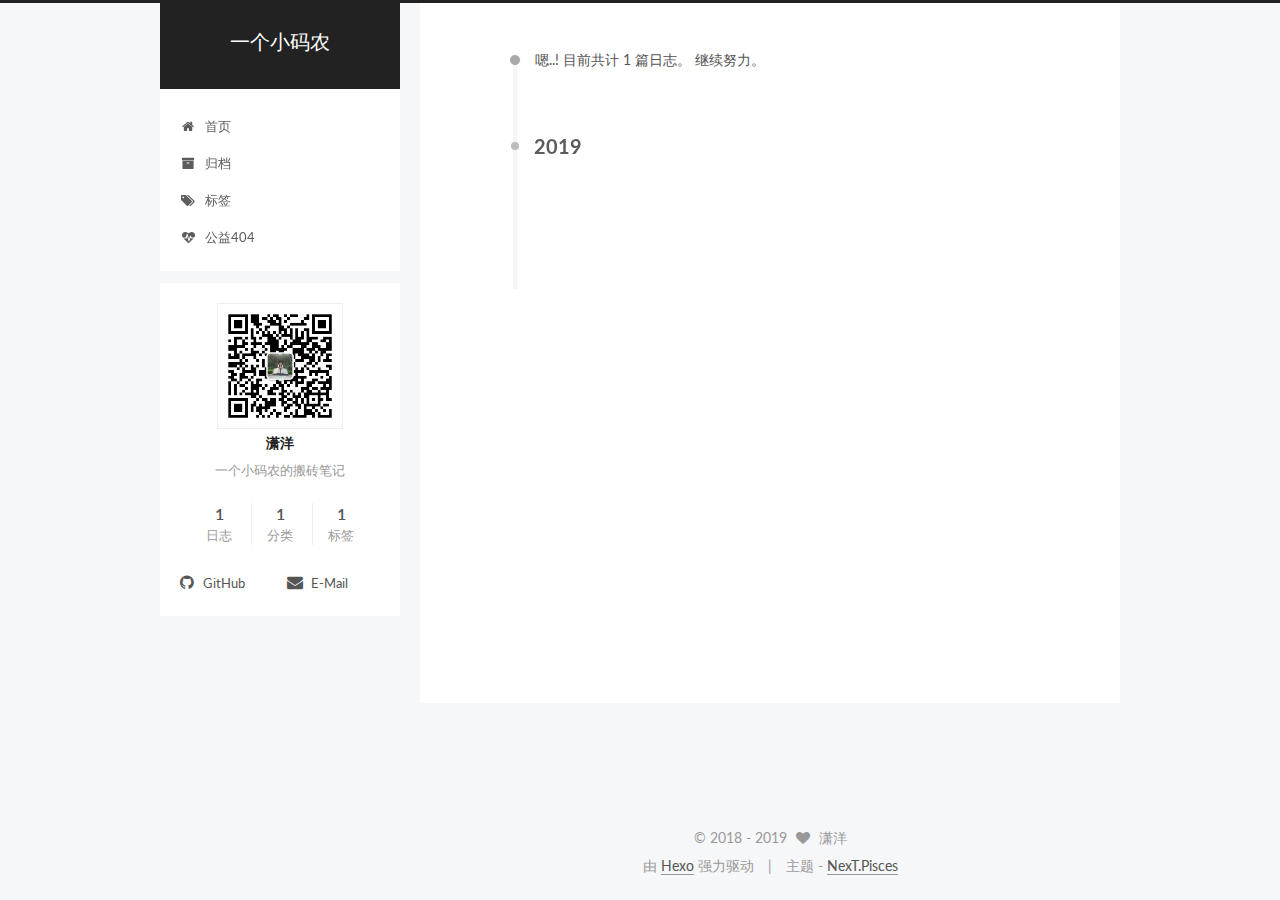
==== commit 5661b179: "Site updated: 2019-01-12 18:35:22" ====
--- a/archives/index.html
+++ b/archives/index.html
@@ -5,7 +5,7 @@
   
 
 
-<html class="theme-next mist use-motion" lang="zh-Hans">
+<html class="theme-next pisces use-motion" lang="zh-Hans">
 <head><meta name="generator" content="Hexo 3.8.0">
   <meta charset="UTF-8">
 <meta http-equiv="X-UA-Compatible" content="IE=edge">
@@ -112,7 +112,7 @@
   var NexT = window.NexT || {};
   var CONFIG = {
     root: '/',
-    scheme: 'Mist',
+    scheme: 'Pisces',
     sidebar: {"position":"left","display":"post","offset":12,"offset_float":12,"b2t":false,"scrollpercent":false,"onmobile":false},
     fancybox: true,
     tabs: true,
@@ -229,6 +229,16 @@
           </a>
         </li>
       
+        
+        <li class="menu-item menu-item-commonweal">
+          <a href="https://www.qq.com/404/" rel="section">
+            
+              <i class="menu-item-icon fa fa-fw fa-heartbeat"></i> <br>
+            
+            公益404
+          </a>
+        </li>
+      
 
       
     </ul>
@@ -261,7 +271,7 @@
         
           
         
-        嗯..! 目前共计 2 篇日志。 继续努力。
+        嗯..! 目前共计 1 篇日志。 继续努力。
       </span>
 
       
@@ -295,41 +305,6 @@
 
       <div class="post-meta">
         <time class="post-time" itemprop="dateCreated" datetime="2019-01-12T11:44:44+08:00" content="2019-01-12">
-          01-12
-        </time>
-      </div>
-
-    </header>
-  </article>
-
-
-
-      
-
-        
-        
-        
-
-        
-        
-
-        
-
-  <article class="post post-type-normal" itemscope="" itemtype="http://schema.org/Article">
-    <header class="post-header">
-
-      <h2 class="post-title">
-        
-            <a class="post-title-link" href="/uncategorized/hello-world/" itemprop="url">
-              
-                <span itemprop="name">Hello World</span>
-              
-            </a>
-        
-      </h2>
-
-      <div class="post-meta">
-        <time class="post-time" itemprop="dateCreated" datetime="2019-01-12T10:54:31+08:00" content="2019-01-12">
           01-12
         </time>
       </div>
@@ -390,7 +365,7 @@
           
             <div class="site-state-item site-state-posts">
               <a href="/archives/">
-                <span class="site-state-item-count">2</span>
+                <span class="site-state-item-count">1</span>
                 <span class="site-state-item-name">日志</span>
               </a>
             </div>
@@ -412,7 +387,7 @@
             
             <div class="site-state-item site-state-tags">
               <a href="/tags/index.html">
-                <span class="site-state-item-count">2</span>
+                <span class="site-state-item-count">1</span>
                 <span class="site-state-item-name">标签</span>
               </a>
             </div>
@@ -437,12 +412,12 @@
               </span>
             
               <span class="links-of-author-item">
-                <a href="xiaoyangxiaolei214@gmail.com" target="_blank" title="Google">
+                <a href="xiaoyangxiaolei214@gmail.com" target="_blank" title="E-Mail">
                   
-                    <i class="fa fa-fw fa-google"></i>
+                    <i class="fa fa-fw fa-envelope"></i>
                   
                     
-                      Google
+                      E-Mail
                     
                 </a>
               </span>
@@ -493,7 +468,7 @@
 <div class="theme-info">
   主题 -
   <a class="theme-link" href="https://github.com/iissnan/hexo-theme-next">
-    NexT.Mist
+    NexT.Pisces
   </a>
 </div>
 
@@ -573,6 +548,13 @@
   
   
 
+
+  <script type="text/javascript" src="/js/src/affix.js?v=5.1.2"></script>
+
+  <script type="text/javascript" src="/js/src/schemes/pisces.js?v=5.1.2"></script>
+
+
+
   
   
     <script type="text/javascript" id="motion.page.archive">
--- a/css/main.css
+++ b/css/main.css
@@ -189,7 +189,7 @@
   font-size: 14px;
   line-height: 2;
   color: #555;
-  background: #fff;
+  background: #f5f7f9;
 }
 @media (max-width: 767px) {
   body {
@@ -639,8 +639,8 @@
 @media (min-width: 992px) {
   .full-image.full-image.full-image {
     max-width: none;
-    width: 110%;
-    margin: 25px -5%;
+    width: 118%;
+    margin: 0 -9%;
   }
 }
 .blockquote-center,
@@ -928,7 +928,7 @@
   font-size: 14px;
   color: #fff;
   background: #222;
-  border: 2px solid #222;
+  border: 2px solid #555;
   text-decoration: none;
   border-radius: 0;
   transition-property: background-color;
@@ -939,8 +939,8 @@
 .btn:hover,
 .post-button .btn:hover {
   border-color: #222;
-  color: #222;
-  background: #fff;
+  color: #fff;
+  background: #222;
 }
 .btn-bar {
   display: block;
@@ -1045,7 +1045,7 @@
   width: 24px;
   background: #222;
   font-size: 12px;
-  opacity: 1;
+  opacity: 0.6;
   color: #fff;
   cursor: pointer;
   text-align: center;
@@ -1066,7 +1066,7 @@
   }
 }
 .back-to-top.back-to-top-on {
-  bottom: 19px;
+  bottom: 30px;
 }
 .header {
   background: transparent;
@@ -1115,7 +1115,7 @@
 .site-subtitle {
   margin-top: 10px;
   font-size: 13px;
-  color: #999;
+  color: #ddd;
 }
 .use-motion .brand {
   opacity: 0;
@@ -1188,7 +1188,8 @@
   transition-timing-function: ease-in-out;
   transition-delay: 0s;
 }
-.menu .menu-item a:hover {
+.menu .menu-item a:hover,
+.menu-item-active a {
   border-bottom-color: #222;
 }
 .menu .menu-item .fa {
@@ -1525,10 +1526,10 @@
   margin-top: 50px;
 }
 .post-button .btn {
-  color: #fff;
+  color: #555;
   font-size: 14px;
-  background: #222;
-  border-radius: 0;
+  background: #fff;
+  border-radius: 2px;
   line-height: 2;
   margin: 0 4px 8px 4px;
 }
@@ -1720,20 +1721,20 @@
   display: block;
   margin: 0 auto;
   padding: 2px;
-  max-width: 96px;
+  max-width: 120px;
   height: auto;
-  border: 2px solid #333;
+  border: 1px solid #eee;
 }
 .site-author-name {
-  margin: 5px 0 0;
+  margin: 0;
   text-align: center;
-  color: #f5f5f5;
-  font-weight: normal;
+  color: #222;
+  font-weight: 600;
 }
 .site-description {
-  margin-top: 5px;
+  margin-top: 0;
   text-align: center;
-  font-size: 14px;
+  font-size: 13px;
   color: #999;
 }
 .site-state {
@@ -1745,7 +1746,7 @@
 .site-state-item {
   display: inline-block;
   padding: 0 15px;
-  border-left: 1px solid #333;
+  border-left: 1px solid #eee;
 }
 .site-state-item:first-child {
   border-left: none;
@@ -1758,11 +1759,11 @@
   text-align: center;
   color: inherit;
   font-weight: 600;
-  font-size: 18px;
+  font-size: 16px;
 }
 .site-state-item-name {
   font-size: 13px;
-  color: inherit;
+  color: #999;
 }
 .feed-link {
   margin-top: 20px;
@@ -1807,7 +1808,7 @@
   width: 4px;
   height: 4px;
   border-radius: 50%;
-  background: #ffe873;
+  background: #7e18ff;
 }
 .links-of-blogroll {
   font-size: 13px;
@@ -1837,7 +1838,7 @@
   color: #555;
 }
 .sidebar-nav li:hover {
-  color: #f5f5f5;
+  color: #fc6423;
 }
 .page-post-detail .sidebar-nav-toc {
   padding: 0 5px;
@@ -1846,11 +1847,11 @@
   margin-left: 10px;
 }
 .sidebar-nav .sidebar-nav-active {
-  color: #87daff;
-  border-bottom-color: #87daff;
+  color: #fc6423;
+  border-bottom-color: #fc6423;
 }
 .sidebar-nav .sidebar-nav-active:hover {
-  color: #87daff;
+  color: #fc6423;
 }
 .sidebar-panel {
   display: none;
@@ -1883,12 +1884,12 @@
   transition-timing-function: ease-in-out;
   transition-delay: 0s;
   transition-property: all;
-  color: #999;
-  border-bottom-color: #555;
+  color: #666;
+  border-bottom-color: #ccc;
 }
 .post-toc ol a:hover {
-  color: #ccc;
-  border-bottom-color: #ccc;
+  color: #000;
+  border-bottom-color: #000;
 }
 .post-toc .nav-item {
   overflow: hidden;
@@ -1909,14 +1910,14 @@
   display: block;
 }
 .post-toc .nav .active > a {
-  color: #87daff;
-  border-bottom-color: #87daff;
+  color: #fc6423;
+  border-bottom-color: #fc6423;
 }
 .post-toc .nav .active-current > a {
-  color: #87daff;
+  color: #fc6423;
 }
 .post-toc .nav .active-current > a:hover {
-  color: #87daff;
+  color: #fc6423;
 }
 .footer {
   font-size: 14px;
@@ -2328,6 +2329,16 @@
   transform: translate(-50%, -50%);
   color: #ccc;
 }
+@media (min-width: 768px) and (max-width: 991px) {
+  .busuanzi-count {
+    width: auto;
+  }
+}
+@media (max-width: 767px) {
+  .busuanzi-count {
+    width: auto;
+  }
+}
 .site-uv,
 .site-pv,
 .page-pv {
@@ -2566,83 +2577,395 @@
   }
 }
 .page-post-detail .sidebar-toggle-line {
-  background: #87daff;
+  background: #fc6423;
 }
 .page-post-detail .comments {
   overflow: hidden;
 }
-@media (max-width: 767px) {
-  .header-inner,
-  .container .main-inner,
+.header {
+  position: relative;
+  margin: 0 auto;
+  width: 960px;
+}
+@media (min-width: 768px) and (max-width: 991px) {
+  .header {
+    width: auto;
+  }
+}
+@media (max-width: 767px) {
+  .header {
+    width: auto;
+  }
+}
+.header-inner {
+  position: absolute;
+  top: 0;
+  overflow: hidden;
+  padding: 0;
+  width: 240px;
+  background: #fff;
+  box-shadow: initial;
+  border-radius: initial;
+}
+@media (min-width: 1600px) {
+  .container .header-inner {
+    width: 240px;
+  }
+}
+@media (min-width: 768px) and (max-width: 991px) {
+  .header-inner {
+    position: relative;
+    width: auto;
+    border-radius: initial;
+  }
+}
+@media (max-width: 767px) {
+  .header-inner {
+    position: relative;
+    width: auto;
+    border-radius: initial;
+  }
+}
+.main:before,
+.main:after {
+  content: " ";
+  display: table;
+}
+.main:after {
+  clear: both;
+}
+@media (min-width: 768px) and (max-width: 991px) {
+  .main {
+    padding-bottom: 100px;
+  }
+}
+@media (max-width: 767px) {
+  .main {
+    padding-bottom: 100px;
+  }
+}
+.container .main-inner {
+  width: 960px;
+}
+@media (min-width: 768px) and (max-width: 991px) {
+  .container .main-inner {
+    width: auto;
+  }
+}
+@media (max-width: 767px) {
+  .container .main-inner {
+    width: auto;
+  }
+}
+.content-wrap {
+  float: right;
+  box-sizing: border-box;
+  padding: 40px;
+  width: 700px;
+  background: #fff;
+  min-height: 700px;
+  box-shadow: initial;
+  border-radius: initial;
+}
+@media (min-width: 768px) and (max-width: 991px) {
+  .content-wrap {
+    width: 100%;
+    padding: 20px;
+    border-radius: initial;
+  }
+}
+@media (max-width: 767px) {
+  .content-wrap {
+    width: 100%;
+    padding: 20px;
+    min-height: auto;
+    border-radius: initial;
+  }
+}
+.sidebar {
+  position: static;
+  float: left;
+  margin-top: 300px;
+  width: 240px;
+  background: #f5f7f9;
+  box-shadow: none;
+}
+@media (min-width: 768px) and (max-width: 991px) {
+  .sidebar {
+    display: none;
+  }
+}
+@media (max-width: 767px) {
+  .sidebar {
+    display: none;
+  }
+}
+.sidebar-toggle {
+  display: none;
+}
+.footer-inner {
+  width: 960px;
+  padding-left: 260px;
+}
+@media (min-width: 768px) and (max-width: 991px) {
   .footer-inner {
     width: auto;
-  }
-}
-embed {
-  display: block;
-  margin: 0px auto 25px auto;
-}
-.custom-logo .site-meta-headline {
-  text-align: center;
-}
-.custom-logo .brand {
+    padding-left: 0 !important;
+    padding-right: 0 !important;
+  }
+}
+@media (max-width: 767px) {
+  .footer-inner {
+    width: auto;
+    padding-left: 0 !important;
+    padding-right: 0 !important;
+  }
+}
+.sidebar-position-right .header-inner {
+  right: 0;
+}
+.sidebar-position-right .content-wrap {
+  float: left;
+}
+.sidebar-position-right .sidebar {
+  float: right;
+}
+.sidebar-position-right .footer-inner {
+  padding-left: 0;
+  padding-right: 260px;
+}
+.site-brand-wrapper {
+  position: relative;
+}
+.site-meta {
+  padding: 20px 0;
+  color: #fff;
+  background: #222;
+}
+@media (min-width: 768px) and (max-width: 991px) {
+  .site-meta {
+    box-shadow: 0 0 16px rgba(0,0,0,0.5);
+  }
+}
+@media (max-width: 767px) {
+  .site-meta {
+    box-shadow: 0 0 16px rgba(0,0,0,0.5);
+  }
+}
+.brand {
+  padding: 0;
   background: none;
 }
-.custom-logo .site-title {
-  margin: 10px auto 0;
-  font-size: 24px;
-  color: #222;
-}
-.custom-logo .site-title a {
-  border: none;
-}
-.custom-logo-image {
-  margin: 0 auto;
-  padding: 5px;
-  max-width: 150px;
-  background: #fff;
-}
-@media (max-width: 767px) {
-  .site-nav {
-    position: absolute;
-    left: 0;
-    top: 52px;
-    margin: 0;
-    width: 100%;
-    padding: 0;
-    background: #fff;
-    border-bottom: 1px solid #ddd;
-    z-index: 1;
-  }
-}
-@media (max-width: 767px) {
-  .menu {
-    text-align: left;
-  }
-}
-@media (max-width: 767px) {
-  .menu .menu-item {
-    display: block;
-    margin: 0 10px;
-    vertical-align: top;
-  }
-}
-@media (max-width: 767px) {
-  .menu .menu-item br {
-    display: none;
-  }
-}
-@media (max-width: 767px) {
-  .menu .menu-item a {
-    padding: 5px 10px;
-  }
-}
-.menu .menu-item .fa {
-  margin-right: 0;
+.brand:hover {
+  color: #fff;
+}
+.site-subtitle {
+  margin: 10px 10px 0;
+  font-weight: initial;
 }
 .site-search form {
   display: none;
 }
+.site-nav {
+  border-top: none;
+}
+@media (min-width: 768px) and (max-width: 991px) {
+  .site-nav {
+    display: none !important;
+  }
+}
+@media (min-width: 768px) and (max-width: 991px) {
+  .site-nav-on {
+    display: block !important;
+  }
+}
+.menu .menu-item {
+  display: block;
+  margin: 0;
+}
+.menu .menu-item a {
+  position: relative;
+  box-sizing: border-box;
+  padding: 5px 20px;
+  text-align: left;
+  line-height: inherit;
+  transition-property: background-color;
+  transition-duration: 0.2s;
+  transition-timing-function: ease-in-out;
+  transition-delay: 0s;
+}
+.menu .menu-item a:hover,
+.menu-item-active a {
+  background: #f9f9f9;
+  border-bottom-color: #fff;
+}
+.menu .menu-item br {
+  display: none;
+}
+.menu-item-active a:after {
+  content: " ";
+  position: absolute;
+  top: 50%;
+  margin-top: -3px;
+  right: 15px;
+  width: 6px;
+  height: 6px;
+  border-radius: 50%;
+  background-color: #bbb;
+}
+.btn-bar {
+  background-color: #fff;
+}
+.site-nav-toggle {
+  left: 20px;
+  top: 50%;
+  -webkit-transform: translateY(-50%);
+  -webkit-transform: translateY(-50%);
+  -moz-transform: translateY(-50%);
+  -ms-transform: translateY(-50%);
+  -o-transform: translateY(-50%);
+  transform: translateY(-50%);
+}
+@media (min-width: 768px) and (max-width: 991px) {
+  .site-nav-toggle {
+    display: block;
+  }
+}
+.use-motion .sidebar .motion-element {
+  opacity: 1;
+}
+.sidebar {
+  display: none;
+  right: auto;
+  bottom: auto;
+  -webkit-transform: none;
+}
+.sidebar-inner {
+  box-sizing: border-box;
+  width: 240px;
+  color: #555;
+  background: #fff;
+  box-shadow: initial;
+  border-radius: initial;
+}
+.sidebar-inner.affix {
+  position: fixed;
+  top: 12px;
+}
+.site-overview {
+  margin: 0 2px;
+  text-align: left;
+}
+.site-author:before,
+.site-author:after {
+  content: " ";
+  display: table;
+}
+.site-author:after {
+  clear: both;
+}
+.sidebar a {
+  color: #555;
+}
+.sidebar a:hover {
+  color: #222;
+}
+.links-of-author-item a:before {
+  display: none;
+}
+.links-of-author-item a {
+  border-bottom: none;
+  text-decoration: underline;
+}
+.feed-link {
+  border-top: 1px dotted #ccc;
+  border-bottom: 1px dotted #ccc;
+  text-align: center;
+}
+.feed-link a {
+  display: block;
+  color: #fc6423;
+  border: none;
+}
+.feed-link a:hover {
+  background: none;
+  color: #e34603;
+}
+.feed-link a:hover i {
+  color: #e34603;
+}
+.links-of-author:before,
+.links-of-author:after {
+  content: " ";
+  display: table;
+}
+.links-of-author:after {
+  clear: both;
+}
+.links-of-author-item {
+  margin: 5px 0 0;
+  width: 50%;
+}
+.links-of-author-item a {
+  box-sizing: border-box;
+  display: inline-block;
+  margin-right: 0;
+  margin-bottom: 0;
+  padding: 0 5px;
+  overflow: hidden;
+  white-space: nowrap;
+  text-overflow: ellipsis;
+}
+.links-of-author-item a {
+  display: block;
+  text-decoration: none;
+}
+.links-of-author-item a:hover {
+  border-radius: 4px;
+  background: #eee;
+}
+.links-of-author-item .fa {
+  margin-right: 2px;
+  font-size: 16px;
+}
+.links-of-author-item .fa-globe {
+  font-size: 15px;
+}
+.links-of-blogroll {
+  margin-top: 20px;
+  padding: 3px 0 0;
+  border-top: 1px dotted #ccc;
+}
+.links-of-blogroll-title {
+  margin-top: 0;
+}
+.links-of-blogroll-item {
+  padding: 0;
+}
+.links-of-blogroll-inline:before,
+.links-of-blogroll-inline:after {
+  content: " ";
+  display: table;
+}
+.links-of-blogroll-inline:after {
+  clear: both;
+}
 .links-of-blogroll-inline .links-of-blogroll-item {
-  display: inline-block;
-}
+  margin: 5px 0 0;
+  width: 50%;
+}
+.links-of-blogroll-inline .links-of-blogroll-item a {
+  box-sizing: border-box;
+  display: inline-block;
+  margin-right: 0;
+  margin-bottom: 0;
+  padding: 0 5px;
+  overflow: hidden;
+  white-space: nowrap;
+  text-overflow: ellipsis;
+}
+@media (max-width: 767px) {
+  .post-body {
+    text-align: justify;
+  }
+}
